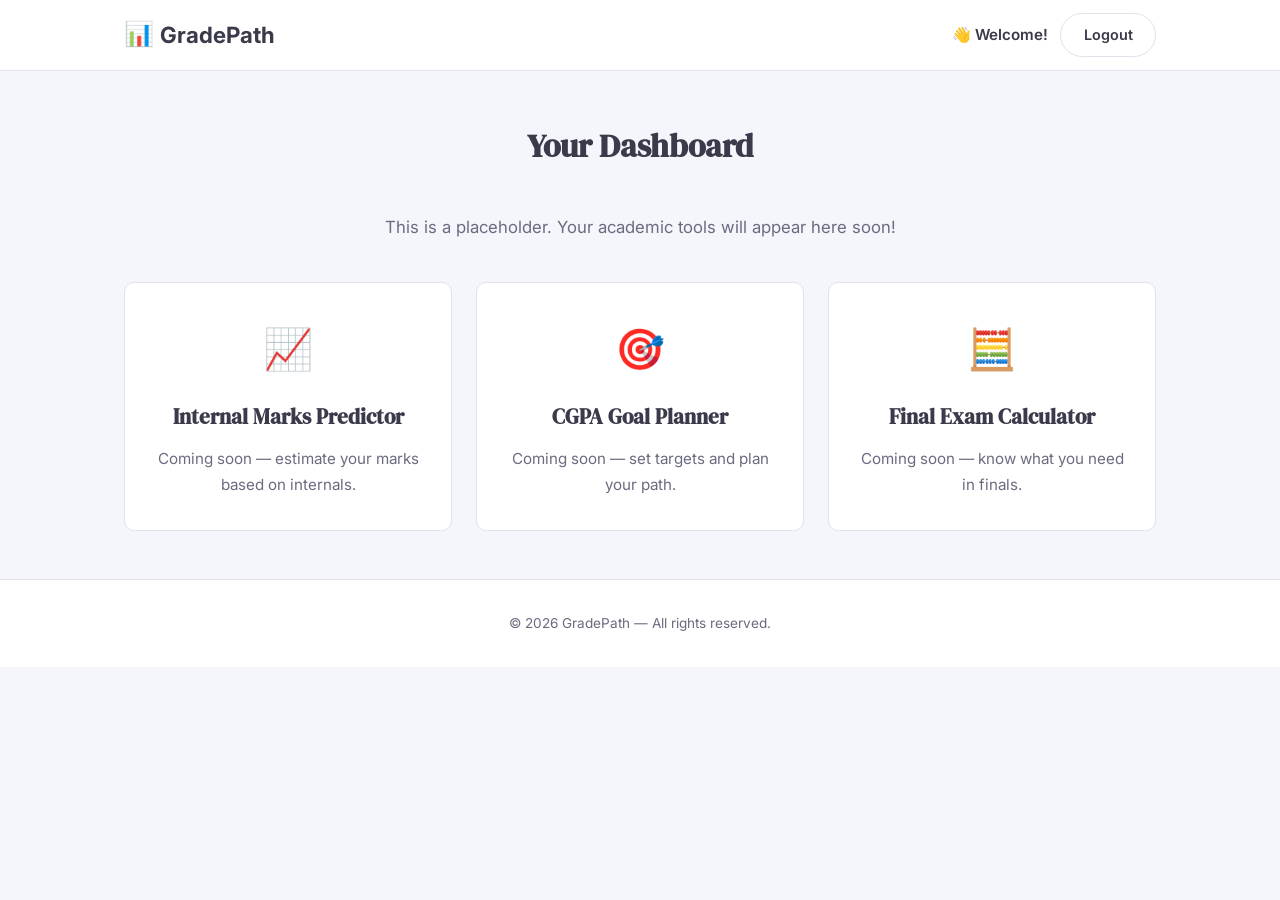
==== dashboard.html @ 790fa18e "Add login and signup page" ====
<!DOCTYPE html>
<html lang="en">

<head>
  <meta charset="UTF-8" />
  <meta name="viewport" content="width=device-width, initial-scale=1.0" />
  <title>Dashboard – GradePath</title>

  <link href="https://fonts.googleapis.com/css2?family=DM+Serif+Display&family=Inter:wght@400;500;600;700&display=swap"
    rel="stylesheet" />
  <link rel="stylesheet" href="style.css" />
</head>

<body>
  <!-- ==================== Navigation Bar ==================== -->
  <nav class="navbar">
    <div class="nav-container">
      <a href="index.html" class="logo">
        <span class="logo-icon">📊</span> GradePath
      </a>
      <div class="nav-actions">
        <span class="dashboard-user" id="dashboard-user">👋 Welcome!</span>
        <a href="index.html" class="btn btn-outline" id="logout-btn">Logout</a>
      </div>
    </div>
  </nav>

  <!-- ==================== Dashboard Content ==================== -->
  <section class="dashboard-hero">
    <h1 class="section-title">Your Dashboard</h1>
    <p class="dashboard-subtitle">This is a placeholder. Your academic tools will appear here soon!</p>

    <div class="dashboard-grid">
      <div class="card">
        <div class="card-icon">📈</div>
        <h3>Internal Marks Predictor</h3>
        <p>Coming soon — estimate your marks based on internals.</p>
      </div>
      <div class="card">
        <div class="card-icon">🎯</div>
        <h3>CGPA Goal Planner</h3>
        <p>Coming soon — set targets and plan your path.</p>
      </div>
      <div class="card">
        <div class="card-icon">🧮</div>
        <h3>Final Exam Calculator</h3>
        <p>Coming soon — know what you need in finals.</p>
      </div>
    </div>
  </section>

  <footer class="site-footer">
    <p>&copy; 2026 GradePath — All rights reserved.</p>
  </footer>

  <script>
    // Show the logged-in user's name (stored by auth.js)
    var user = localStorage.getItem('gradepath_user');
    if (user) {
      document.getElementById('dashboard-user').textContent = '👋 Welcome, ' + user + '!';
    }

    // Logout – clear storage and go home
    document.getElementById('logout-btn').addEventListener('click', function () {
      localStorage.removeItem('gradepath_user');
    });
  </script>
</body>

</html>
---- style.css ----
/* ---------------------------------------------------------------
   GradePath – Clean, Light, Professional Theme
   Inspired by SpaceBasic-style layout: white navbar, centered hero,
   minimal cards, and lots of whitespace.
   Pure vanilla CSS – no frameworks.
 --------------------------------------------------------------- */

/* ---------------------------------------------------------------
   Google Fonts
 --------------------------------------------------------------- */
@import url('https://fonts.googleapis.com/css2?family=DM+Serif+Display&family=Inter:wght@400;500;600;700&display=swap');

/* ---------------------------------------------------------------
   CSS Variables – Easy theming
 --------------------------------------------------------------- */
:root {
  /* Fonts */
  --font-body: 'Inter', sans-serif;
  --font-heading: 'DM Serif Display', serif;

  /* Colors */
  --color-bg: #f4f6fb;
  /* Light blue-gray page background */
  --color-white: #ffffff;
  --color-text: #3a3a4a;
  /* Dark gray body text */
  --color-text-light: #6b6b80;
  /* Lighter secondary text */
  --color-primary: #4f5bd5;
  /* Blue-purple accent */
  --color-primary-hover: #3a45b0;
  --color-border: #e0e3eb;
  /* Subtle borders */

  /* Spacing & Radius */
  --radius: 10px;
  --radius-lg: 50px;
  /* Pill-shaped buttons */
  --max-width: 1080px;
}

/* ---------------------------------------------------------------
   Reset & Base
 --------------------------------------------------------------- */
*,
*::before,
*::after {
  margin: 0;
  padding: 0;
  box-sizing: border-box;
}

html {
  scroll-behavior: smooth;
  /* Smooth scrolling when clicking nav links */
}

body {
  font-family: var(--font-body);
  background: var(--color-bg);
  color: var(--color-text);
  line-height: 1.7;
  min-height: 100vh;
}

a {
  text-decoration: none;
  color: inherit;
}

ul {
  list-style: none;
}

img {
  max-width: 100%;
  display: block;
}

/* ---------------------------------------------------------------
   Navigation Bar – Clean white bar
 --------------------------------------------------------------- */
.navbar {
  background: var(--color-white);
  border-bottom: 1px solid var(--color-border);
  position: sticky;
  top: 0;
  z-index: 1000;
}

.nav-container {
  display: flex;
  justify-content: space-between;
  align-items: center;
  max-width: var(--max-width);
  margin: 0 auto;
  padding: 0.8rem 1.5rem;
}

/* Logo */
.logo {
  display: flex;
  align-items: center;
  gap: 0.4rem;
  font-size: 1.4rem;
  font-weight: 700;
  color: var(--color-text);
}

.logo-icon {
  font-size: 1.5rem;
}

/* Nav links – horizontal on desktop */
.nav-menu {
  display: flex;
  gap: 2rem;
}

.nav-link {
  font-size: 0.95rem;
  font-weight: 500;
  color: var(--color-text-light);
  transition: color 0.2s;
  padding: 0.25rem 0;
}

.nav-link:hover {
  color: var(--color-primary);
}

/* Nav action buttons */
.nav-actions {
  display: flex;
  gap: 0.75rem;
  align-items: center;
}

/* ---------------------------------------------------------------
   Buttons
 --------------------------------------------------------------- */
.btn {
  display: inline-block;
  padding: 0.55rem 1.4rem;
  border-radius: var(--radius-lg);
  font-family: var(--font-body);
  font-size: 0.9rem;
  font-weight: 600;
  cursor: pointer;
  transition: background 0.2s, color 0.2s, box-shadow 0.2s;
  border: none;
}

/* Filled button – dark blue/purple */
.btn-filled {
  background: var(--color-primary);
  color: var(--color-white);
}

.btn-filled:hover,
.btn-filled:focus {
  background: var(--color-primary-hover);
}

/* Outline button */
.btn-outline {
  background: transparent;
  border: 1.5px solid var(--color-border);
  color: var(--color-text);
}

.btn-outline:hover,
.btn-outline:focus {
  border-color: var(--color-primary);
  color: var(--color-primary);
}

/* Big CTA button in hero */
.btn-cta {
  background: var(--color-primary);
  color: var(--color-white);
  padding: 0.85rem 3.5rem;
  font-size: 1.5rem;

  margin-top: 2rem;
  box-shadow: 0 4px 14px rgba(79, 91, 213, 0.35);
}

.btn-cta:hover,
.btn-cta:focus {
  background: var(--color-primary-hover);
  box-shadow: 0 6px 20px rgba(79, 91, 213, 0.45);
}

/* Hamburger – hidden on desktop */
.hamburger {
  display: none;
  flex-direction: column;
  background: none;
  border: none;
  cursor: pointer;
  gap: 5px;
  padding: 4px;
}

.hamburger span {
  width: 24px;
  height: 2.5px;
  background: var(--color-text);
  border-radius: 2px;
  transition: all 0.3s ease;
}

/* ---------------------------------------------------------------
   Hero Section – Large centered text
 --------------------------------------------------------------- */
.hero {
  text-align: center;
  padding: 5rem 1.5rem 4rem;
  max-width: 820px;
  margin: 0 auto;
}

.hero-title {
  font-family: var(--font-heading);
  font-size: clamp(2.2rem, 5.5vw, 3.6rem);
  line-height: 1.2;
  color: var(--color-text);
  margin-bottom: 1.5rem;
}

.hero-subtitle {
  font-size: 1.05rem;
  color: var(--color-text-light);
  max-width: 640px;
  margin: 0 auto;
  line-height: 1.8;
}

.hero-subtitle strong {
  color: var(--color-text);
}

/* ---------------------------------------------------------------
   Section Titles (reusable)
 --------------------------------------------------------------- */
.section-title {
  font-family: var(--font-heading);
  font-size: 2rem;
  text-align: center;
  margin-bottom: 2.5rem;
  color: var(--color-text);
}

/* ---------------------------------------------------------------
   About Section
 --------------------------------------------------------------- */
.about {
  background: var(--color-white);
  padding: 4rem 1.5rem;
}

.about-container {
  max-width: var(--max-width);
  margin: 0 auto;
  text-align: center;
}

.about-text {
  max-width: 680px;
  margin: 0 auto;
  font-size: 1.05rem;
  color: var(--color-text-light);
  line-height: 1.8;
}

/* ---------------------------------------------------------------
   Features Section
 --------------------------------------------------------------- */
.features-section {
  padding: 4rem 1.5rem;
}

.features-container {
  max-width: var(--max-width);
  margin: 0 auto;
}

.features-grid {
  display: grid;
  grid-template-columns: repeat(auto-fit, minmax(280px, 1fr));
  gap: 2rem;
}

/* Feature Card */
.card {
  background: var(--color-white);
  border: 1px solid var(--color-border);
  border-radius: var(--radius);
  padding: 2rem 1.5rem;
  text-align: center;
  transition: transform 0.25s, box-shadow 0.25s;
}

.card:hover {
  transform: translateY(-6px);
  box-shadow: 0 12px 30px rgba(0, 0, 0, 0.08);
}

.card-icon {
  font-size: 2.5rem;
  margin-bottom: 1rem;
}

.card h3 {
  font-family: var(--font-heading);
  font-size: 1.3rem;
  margin-bottom: 0.75rem;
  color: var(--color-text);
}

.card p {
  font-size: 0.95rem;
  color: var(--color-text-light);
}

/* ---------------------------------------------------------------
   Coming Soon Section
 --------------------------------------------------------------- */
.coming-soon-section {
  background: var(--color-white);
  padding: 4rem 1.5rem;
}

.coming-soon-container {
  max-width: var(--max-width);
  margin: 0 auto;
}

.coming-soon-grid {
  display: grid;
  grid-template-columns: repeat(auto-fit, minmax(280px, 1fr));
  gap: 2rem;
}

.coming-soon-card {
  background: var(--color-bg);
  border: 1px dashed var(--color-border);
  border-radius: var(--radius);
  padding: 2rem 1.5rem;
  text-align: center;
  opacity: 0.75;
  transition: opacity 0.25s;
}

.coming-soon-card:hover {
  opacity: 1;
}

.coming-soon-card h3 {
  font-family: var(--font-heading);
  font-size: 1.3rem;
  margin-bottom: 0.75rem;
  color: var(--color-text);
}

.coming-soon-card p {
  font-size: 0.95rem;
  color: var(--color-text-light);
}

/* ---------------------------------------------------------------
   Footer
 --------------------------------------------------------------- */
.site-footer {
  text-align: center;
  padding: 2rem 1rem;
  font-size: 0.85rem;
  color: var(--color-text-light);
  border-top: 1px solid var(--color-border);
  background: var(--color-white);
}

/* ---------------------------------------------------------------
   Responsive – Mobile (≤ 768px)
 --------------------------------------------------------------- */
@media (max-width: 768px) {

  /* Show hamburger, hide desktop links & actions */
  .hamburger {
    display: flex;
  }

  .nav-menu {
    position: absolute;
    top: 100%;
    left: 0;
    right: 0;
    background: var(--color-white);
    flex-direction: column;
    padding: 1rem 1.5rem;
    gap: 0;
    display: none;
    border-bottom: 1px solid var(--color-border);
  }

  .nav-menu.active {
    display: flex;
  }

  .nav-menu .nav-item {
    padding: 0.75rem 0;
    border-bottom: 1px solid var(--color-border);
  }

  .nav-menu .nav-item:last-child {
    border-bottom: none;
  }

  .nav-actions {
    display: flex;
    flex-direction: row;
    gap: 0.75rem;
    margin-left: 15rem;
    margin-top: 0.5rem;
    margin-bottom: 0.5rem;
  }


  /* Hero adjustments */
  .hero {
    padding: 3rem 1rem 2.5rem;
  }

  .hero-title {
    font-size: 2rem;
  }
}

/* ===============================================================
   AUTH PAGES – Login & Sign Up (card-centered layout)
   =============================================================== */

/* Full-page wrapper – centers the card vertically & horizontally */
.auth-page {
  background: linear-gradient(135deg, #e8ecf4 0%, #d6e0f0 50%, #c9d6e8 100%);
  min-height: 100vh;
  display: flex;
  align-items: center;
  justify-content: center;
}

.auth-wrapper {
  width: 100%;
  padding: 2rem 1rem;
  display: flex;
  justify-content: center;
}

/* The white card */
.auth-card {
  background: var(--color-white);
  border-radius: 16px;
  padding: 2.5rem 2rem;
  width: 100%;
  max-width: 440px;
  box-shadow: 0 8px 30px rgba(0, 0, 0, 0.08);
  text-align: center;
}

/* Logo inside card */
.auth-logo {
  display: flex;
  align-items: center;
  justify-content: center;
  gap: 0.4rem;
  margin-bottom: 1rem;
}

.auth-logo .logo-icon {
  font-size: 1.6rem;
}

.auth-logo .logo-text {
  font-family: var(--font-heading);
  font-size: 1.5rem;
  color: var(--color-text);
}

/* Headings */
.auth-title {
  font-family: var(--font-heading);
  font-size: 1.6rem;
  color: var(--color-text);
  margin-bottom: 0.25rem;
}

.auth-subtitle {
  font-size: 0.9rem;
  color: var(--color-text-light);
  margin-bottom: 1.5rem;
}

/* ---------------------------------------------------------------
   Form Styles
 --------------------------------------------------------------- */
.auth-form {
  text-align: left;
}

.form-group {
  margin-bottom: 1rem;
}

.form-group label {
  display: block;
  font-size: 0.85rem;
  font-weight: 600;
  color: var(--color-text);
  margin-bottom: 0.35rem;
}

.form-group input {
  width: 100%;
  padding: 0.7rem 0.9rem;
  font-family: var(--font-body);
  font-size: 0.95rem;
  border: 1.5px solid var(--color-border);
  border-radius: var(--radius);
  outline: none;
  transition: border-color 0.2s;
  color: var(--color-text);
  background: var(--color-white);
}

.form-group input::placeholder {
  color: #aab0c0;
}

.form-group input:focus {
  border-color: var(--color-primary);
}

/* Password field wrapper (input + toggle button side by side) */
.password-wrapper {
  position: relative;
}

.password-wrapper input {
  padding-right: 2.8rem;   /* make room for the toggle icon */
}

.toggle-password {
  position: absolute;
  right: 0.6rem;
  top: 50%;
  transform: translateY(-50%);
  background: none;
  border: none;
  cursor: pointer;
  font-size: 1.1rem;
  line-height: 1;
}

/* Error messages */
.error-msg {
  display: none;
  font-size: 0.8rem;
  color: #e04545;
  margin-top: 0.3rem;
}

/* Row for "Remember me" + "Forgot password" */
.form-row {
  display: flex;
  justify-content: space-between;
  align-items: center;
  margin-bottom: 1.25rem;
  font-size: 0.85rem;
}

.checkbox-label {
  display: flex;
  align-items: center;
  gap: 0.35rem;
  cursor: pointer;
  color: var(--color-text);
}

.forgot-link {
  color: var(--color-primary);
  font-weight: 500;
}

.forgot-link:hover {
  text-decoration: underline;
}

/* Full-width submit button */
.btn-full {
  width: 100%;
  text-align: center;
  padding: 0.8rem;
  font-size: 1rem;
}

/* Switch link (e.g. "Already have an account? Sign In") */
.auth-switch {
  margin-top: 1.25rem;
  font-size: 0.88rem;
  color: var(--color-text-light);
}

.auth-switch a {
  color: var(--color-primary);
  font-weight: 600;
}

.auth-switch a:hover {
  text-decoration: underline;
}

/* Footer inside card */
.auth-footer {
  margin-top: 1.5rem;
  font-size: 0.75rem;
  color: #b0b4c0;
}

/* ===============================================================
   DASHBOARD PAGE
   =============================================================== */

.dashboard-hero {
  text-align: center;
  padding: 3rem 1.5rem;
  max-width: var(--max-width);
  margin: 0 auto;
}

.dashboard-subtitle {
  font-size: 1.05rem;
  color: var(--color-text-light);
  margin-bottom: 2.5rem;
}

.dashboard-grid {
  display: grid;
  grid-template-columns: repeat(auto-fit, minmax(240px, 1fr));
  gap: 1.5rem;
}

.dashboard-user {
  font-weight: 600;
  color: var(--color-text);
  font-size: 0.95rem;
}

/* ---------------------------------------------------------------
   Auth page responsive (mobile)
 --------------------------------------------------------------- */
@media (max-width: 480px) {
  .auth-card {
    padding: 2rem 1.25rem;
  }

  .form-row {
    flex-direction: column;
    align-items: flex-start;
    gap: 0.5rem;
  }
}

/* End of style.css */
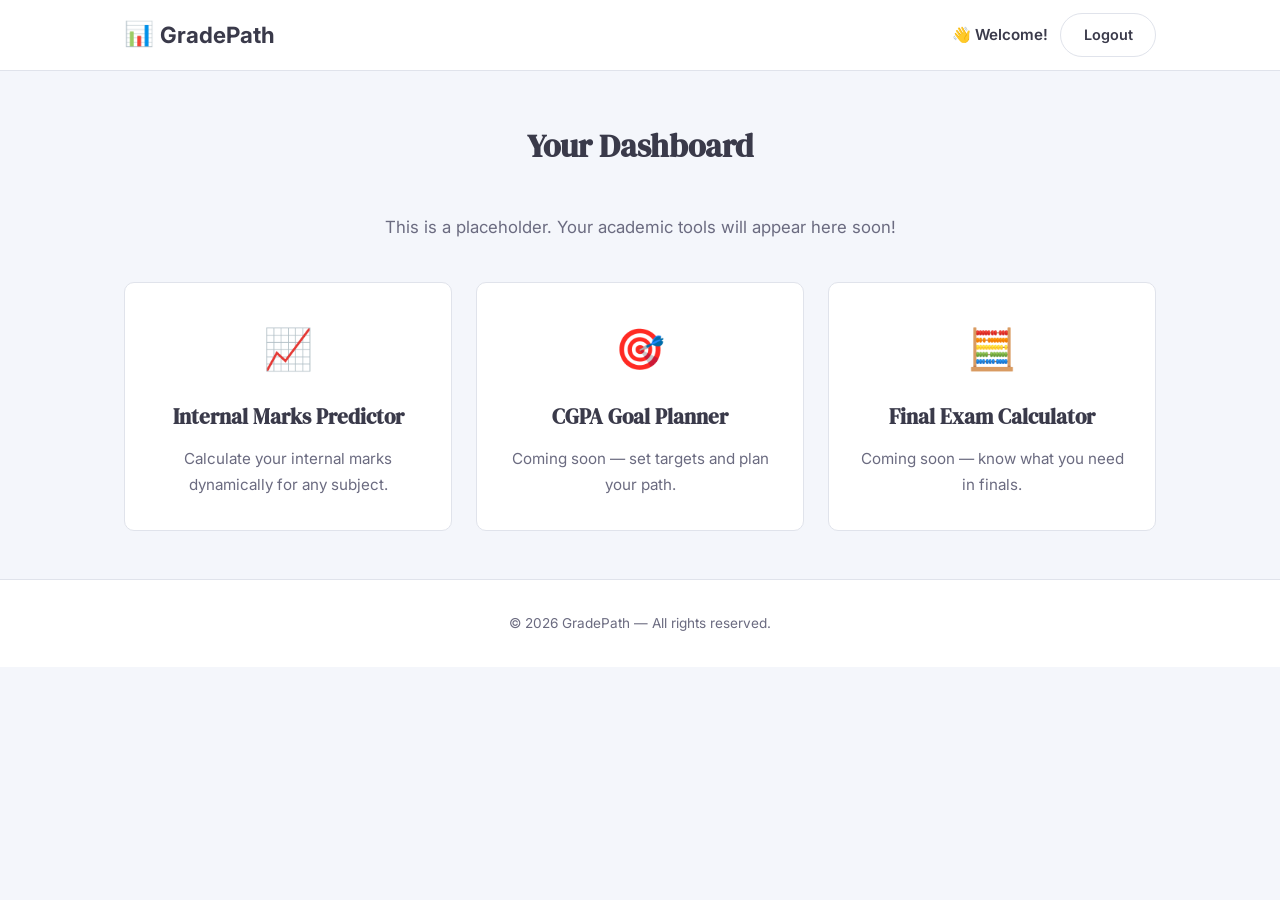
==== commit 76342588: "Add internal marks predictor feature with year selection page" ====
--- a/dashboard.html
+++ b/dashboard.html
@@ -31,11 +31,11 @@
     <p class="dashboard-subtitle">This is a placeholder. Your academic tools will appear here soon!</p>
 
     <div class="dashboard-grid">
-      <div class="card">
+      <a href="internal-marks.html" class="card" style="display: block; text-decoration: none; color: inherit; cursor: pointer;">
         <div class="card-icon">📈</div>
         <h3>Internal Marks Predictor</h3>
-        <p>Coming soon — estimate your marks based on internals.</p>
-      </div>
+        <p>Calculate your internal marks dynamically for any subject.</p>
+      </a>
       <div class="card">
         <div class="card-icon">🎯</div>
         <h3>CGPA Goal Planner</h3>
@@ -67,4 +67,4 @@
   </script>
 </body>
 
-</html>
+</html>
--- a/style.css
+++ b/style.css
@@ -547,7 +547,8 @@
 }
 
 .password-wrapper input {
-  padding-right: 2.8rem;   /* make room for the toggle icon */
+  padding-right: 2.8rem;
+  /* make room for the toggle icon */
 }
 
 .toggle-password {
